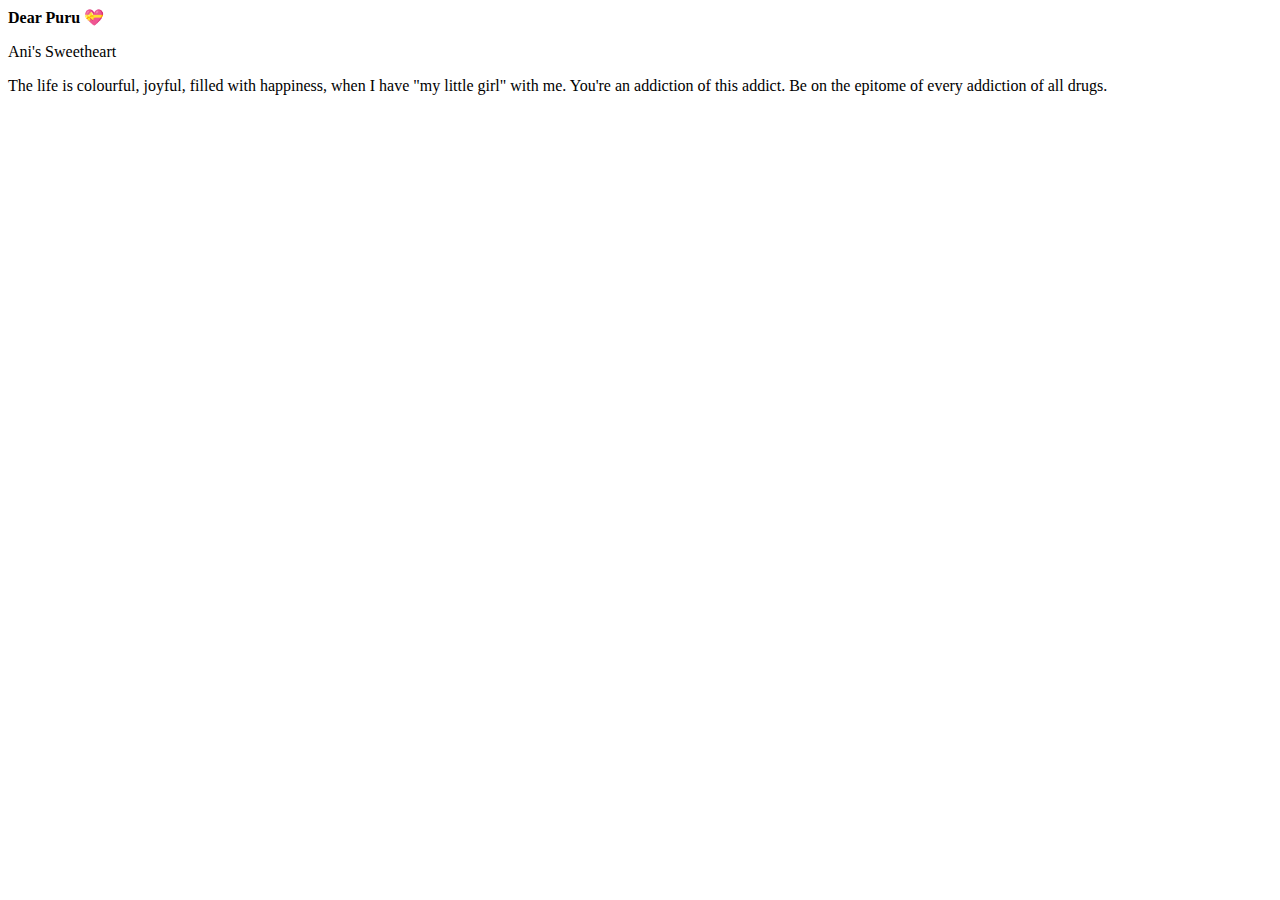
==== page2.html @ 6fefca58 "Update page2.html" ====
<!DOCTYPE html>
<html lang="en">

<head>
    <meta charset="UTF-8">
    <meta http-equiv="X-UA-Compatible" content="IE=edge">
    <meta name="viewport" content="width=device-width, initial-scale=1.0">
    <title>Hidden Details</title>
    <link rel="stylesheet" href="./styles_page2.css">
</head>

<body>
    <div class="container">
        <div class="envelope-wrapper">
            <div class="envelope">
                <div class="letter">
                    <div class="text">
                        <strong>Dear Puru &#128157; </strong>
                        <p>
                            Ani's Sweetheart
                        <p> The life is colourful, joyful, filled with happiness, when I have "my little girl" with me.
                            You're an addiction of this addict. Be on the epitome of every addiction of all drugs.
                        </p>
                    </div>
                </div>
            </div>
            <div class="sweetheart"></div>
        </div>
    </div>
    <script>
        const envelope = document.querySelector('.envelope-wrapper');

        // Function to toggle the class 'flap' when the envelope is clicked
        envelope.addEventListener('click', () => {
            envelope.classList.toggle('flap');
        });

        // Function to change the page after 10 seconds
        setTimeout(() => {
            window.location.href = 'page3.html'; // Replace 'newPage.html' with the URL of the desired page
        }, 15000); // 10000 milliseconds = 10 seconds

    </script>
</body>

</html>
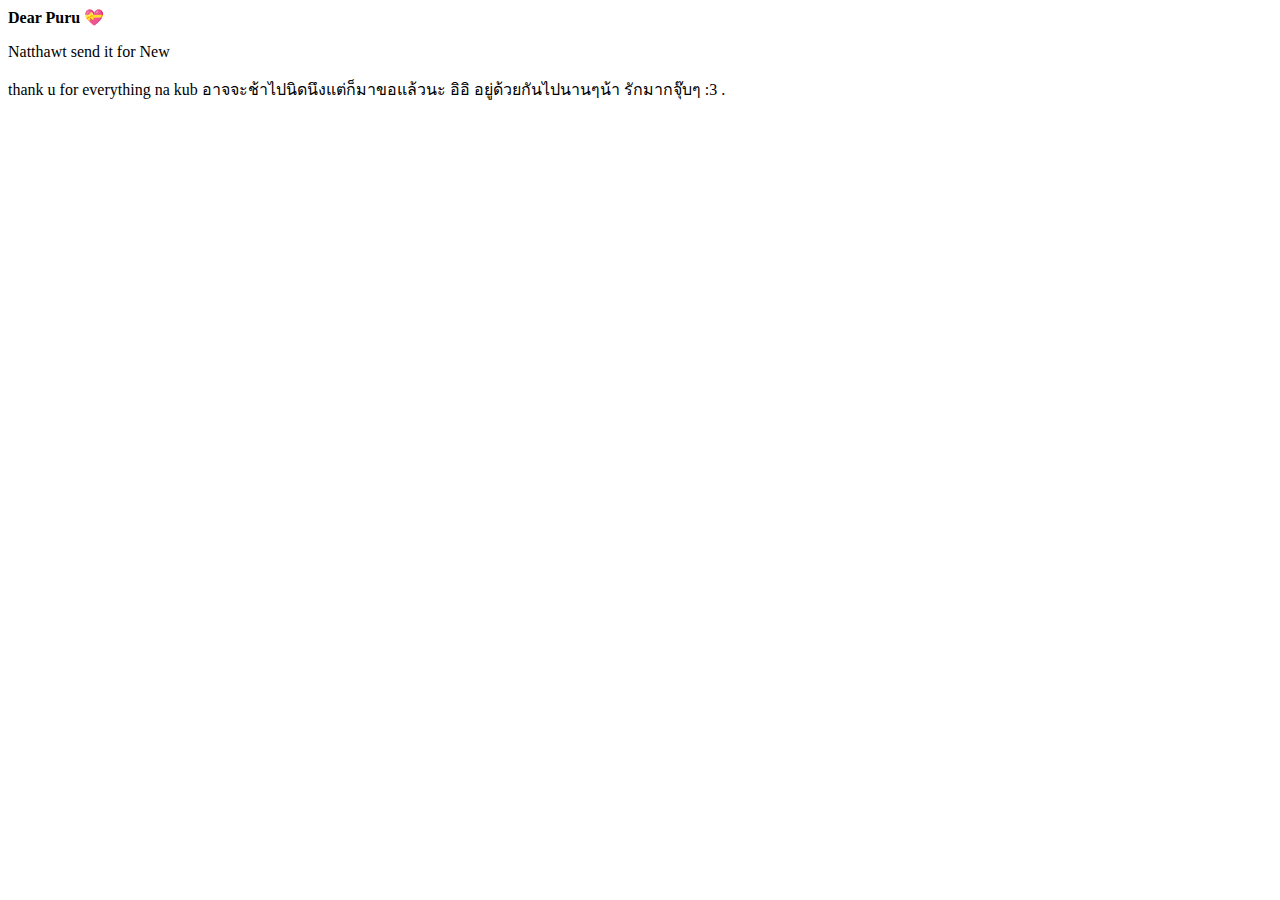
==== commit c951310e: "Update page2.html" ====
--- a/page2.html
+++ b/page2.html
@@ -17,9 +17,9 @@
                     <div class="text">
                         <strong>Dear Puru &#128157; </strong>
                         <p>
-                            Ani's Sweetheart
-                        <p> The life is colourful, joyful, filled with happiness, when I have "my little girl" with me.
-                            You're an addiction of this addict. Be on the epitome of every addiction of all drugs.
+                            Natthawt send it for New
+                        <p> thank u for everything na kub อาจจะช้าไปนิดนึงแต่ก็มาขอแล้วนะ อิอิ อยู่ด้วยกันไปนานๆน้า
+                            รักมากจุ๊บๆ :3 .
                         </p>
                     </div>
                 </div>
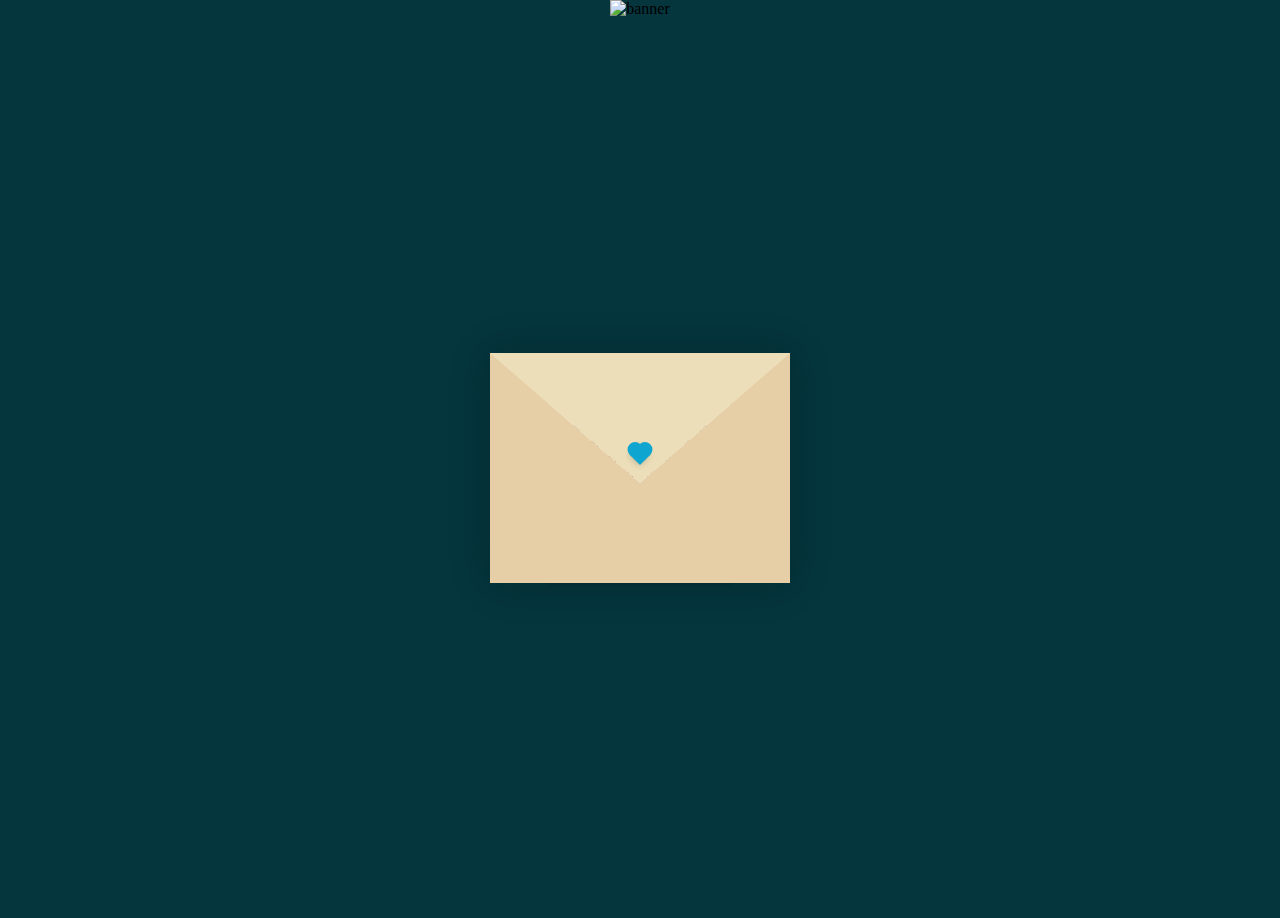
==== commit 18317c64: "Update page2.html" ====
--- a/page2.html
+++ b/page2.html
@@ -11,15 +11,20 @@
 
 <body>
     <div class="container">
+      <div class="banner-gif">
+        <img id="banner" src="./love02" alt="banner" />
+      </div>
+    <div class="container">
         <div class="envelope-wrapper">
             <div class="envelope">
                 <div class="letter">
                     <div class="text">
-                        <strong>Dear Puru &#128157; </strong>
+                        <strong> To New &#128157; </strong>
                         <p>
-                            Natthawt send it for New
+                            Natthawt Write it 📝 
                         <p> thank u for everything na kub อาจจะช้าไปนิดนึงแต่ก็มาขอแล้วนะ อิอิ อยู่ด้วยกันไปนานๆน้า
-                            รักมากจุ๊บๆ :3 .
+                            รักมากจุ๊บๆ :3 อยากอยู่ด้วยกันไปนานๆน้า มีอะไรก็คุยกัน ขอให้นิวอยู่กับออโต้ไปนานๆและเข้าใจกันทะเลาะกันบ้าง
+                            แต่ก็อย่าทิ้งกันนะงับ.
                         </p>
                     </div>
                 </div>
@@ -42,5 +47,4 @@
 
     </script>
 </body>
-
 </html>
--- a/styles_page2.css
+++ b/styles_page2.css
@@ -0,0 +1,115 @@
+:root{
+    --primary: #fff;
+    --bg-color: rgb(5, 53, 61);
+    --bg-envelope-color: #f5edd1;
+    --envelope-tab: #ecdeb8;
+    --envelope-cover: #e6cfa7;
+    --shadow-color: rgba(0, 0, 0, 0.2);
+    --txt-color: #444;
+    --heart-color: rgb(14, 166, 209);
+  }
+  body{
+    margin: 0;
+    padding: 0;
+    box-sizing: border-box;
+    background: var(--bg-color);
+    display: flex;
+    align-items: center;
+    justify-content: center;
+  }
+  .container {
+    height: 100vh;
+    display: grid;
+    place-items: center;
+  }
+  .container > .envelope-wrapper {
+    background: var(--bg-envelope-color);
+    box-shadow: 0 0 40px var(--shadow-color);
+  }
+  .envelope-wrapper > .envelope {
+    position: relative;
+    width: 300px;
+    height: 230px;
+  }
+  .envelope-wrapper > .envelope::before {
+    content: "";
+    position: absolute;
+    top: 0;
+    z-index: 2;
+    border-top: 130px solid var(--envelope-tab);
+    border-right: 150px solid transparent;
+    border-left: 150px solid transparent;
+    transform-origin: top;
+    transition: all 0.5s ease-in-out 0.7s;
+  }
+  .envelope-wrapper > .envelope::after {
+    content: "";
+    position: absolute;
+    z-index: 2;
+    width: 0px;
+    height: 0px;
+    border-top: 130px solid transparent;
+    border-right: 150px solid var(--envelope-cover);
+    border-bottom: 100px solid var(--envelope-cover);
+    border-left: 150px solid var(--envelope-cover);
+  }
+  .envelope > .letter {
+    position: absolute;
+    right: 20%;
+    bottom: 0;
+    width: 54%;
+    height: 80%;
+    background: var(--primary);
+    text-align: center;
+    transition: all 1s ease-in-out;
+    box-shadow: 0 0 5px var(--shadow-color);
+    padding: 20px 10px;
+  }
+  
+  .envelope > .letter > .text {
+    font-family: 'Gill Sans', 'Gill Sans MT', Calibri, 'Trebuchet MS', sans-serif;
+    color: var(--txt-color);
+    text-align: left;
+    font-size: 10px;
+  }
+  .sweetheart {
+    position: absolute;
+    top: 50%;
+    left: 50%;
+    width: 15px;
+    height: 15px;
+    background: var(--heart-color);
+    z-index: 4;
+    transform: translate(-50%, -20%) rotate(45deg);
+    transition: transform 0.5s ease-in-out 1s;
+    box-shadow: 0 1px 6px var(--shadow-color);
+    cursor: pointer;
+  }
+  .sweetheart:before, 
+  .sweetheart:after {
+    content: "";
+    position: absolute;
+    width: 15px;
+    height: 15px;
+    background-color: var(--heart-color);
+    border-radius: 50%;
+  }
+  .sweetheart:before {
+    top: -7.5px;
+  }
+  .sweetheart:after {
+    right: 7.5px;
+  }
+  .flap > .envelope:before {
+    transform: rotateX(180deg);
+    z-index: 0;
+  }
+  .flap > .envelope > .letter {
+    bottom: 100px;
+    transform: scale(1.5);
+    transition-delay: 1s;
+  }
+  .flap > .sweetheart {
+    transform: rotate(90deg);
+    transition-delay: 0.4s;
+  }
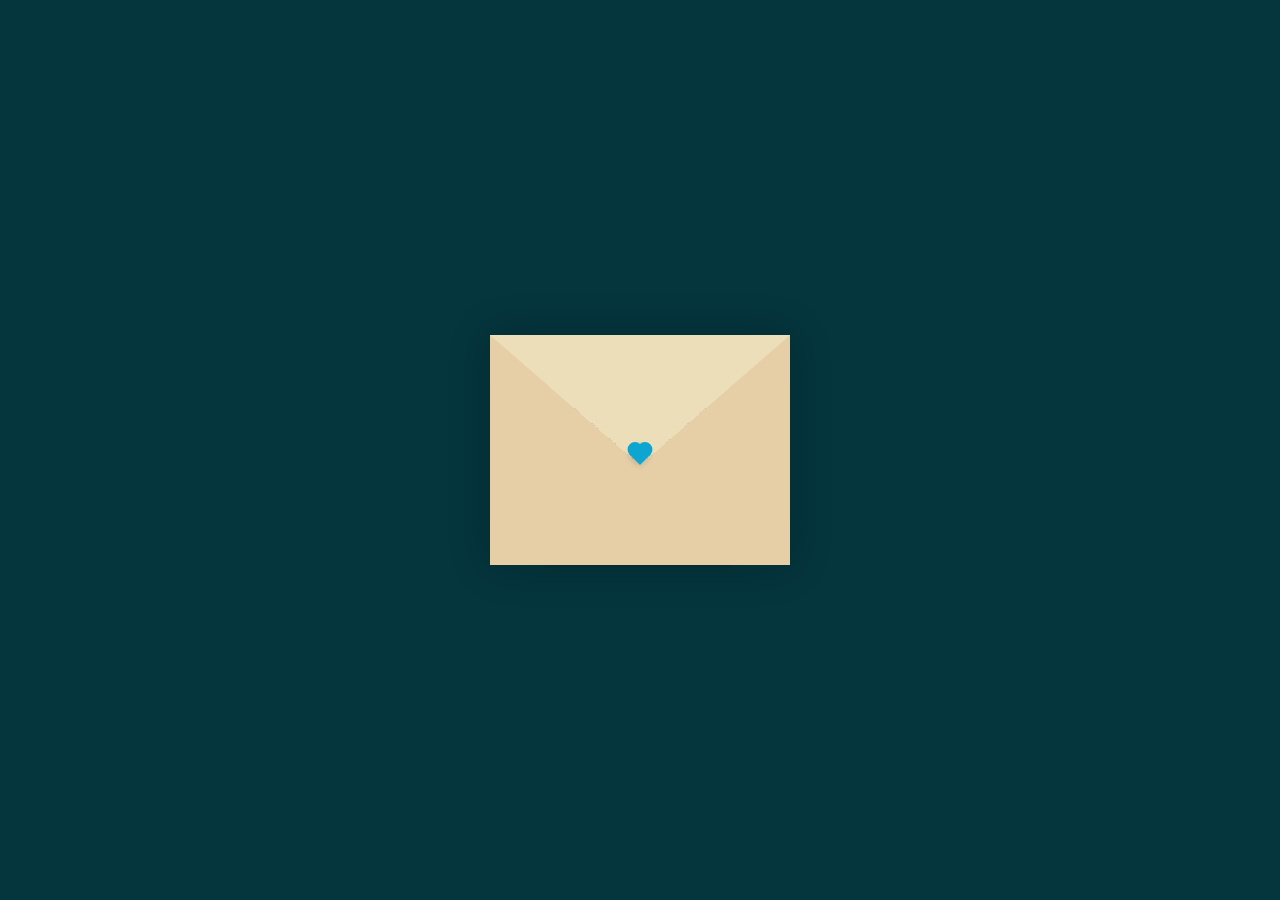
==== commit 5ab0aa68: "Update page2.html" ====
--- a/page2.html
+++ b/page2.html
@@ -11,10 +11,6 @@
 
 <body>
     <div class="container">
-      <div class="banner-gif">
-        <img id="banner" src="./love02" alt="banner" />
-      </div>
-    <div class="container">
         <div class="envelope-wrapper">
             <div class="envelope">
                 <div class="letter">
@@ -23,8 +19,7 @@
                         <p>
                             Natthawt Write it 📝 
                         <p> thank u for everything na kub อาจจะช้าไปนิดนึงแต่ก็มาขอแล้วนะ อิอิ อยู่ด้วยกันไปนานๆน้า
-                            รักมากจุ๊บๆ :3 อยากอยู่ด้วยกันไปนานๆน้า มีอะไรก็คุยกัน ขอให้นิวอยู่กับออโต้ไปนานๆและเข้าใจกันทะเลาะกันบ้าง
-                            แต่ก็อย่าทิ้งกันนะงับ.
+                            รักมากจุ๊บๆ :3 อยากอยู่ด้วยกันไปนานๆน้า..
                         </p>
                     </div>
                 </div>
